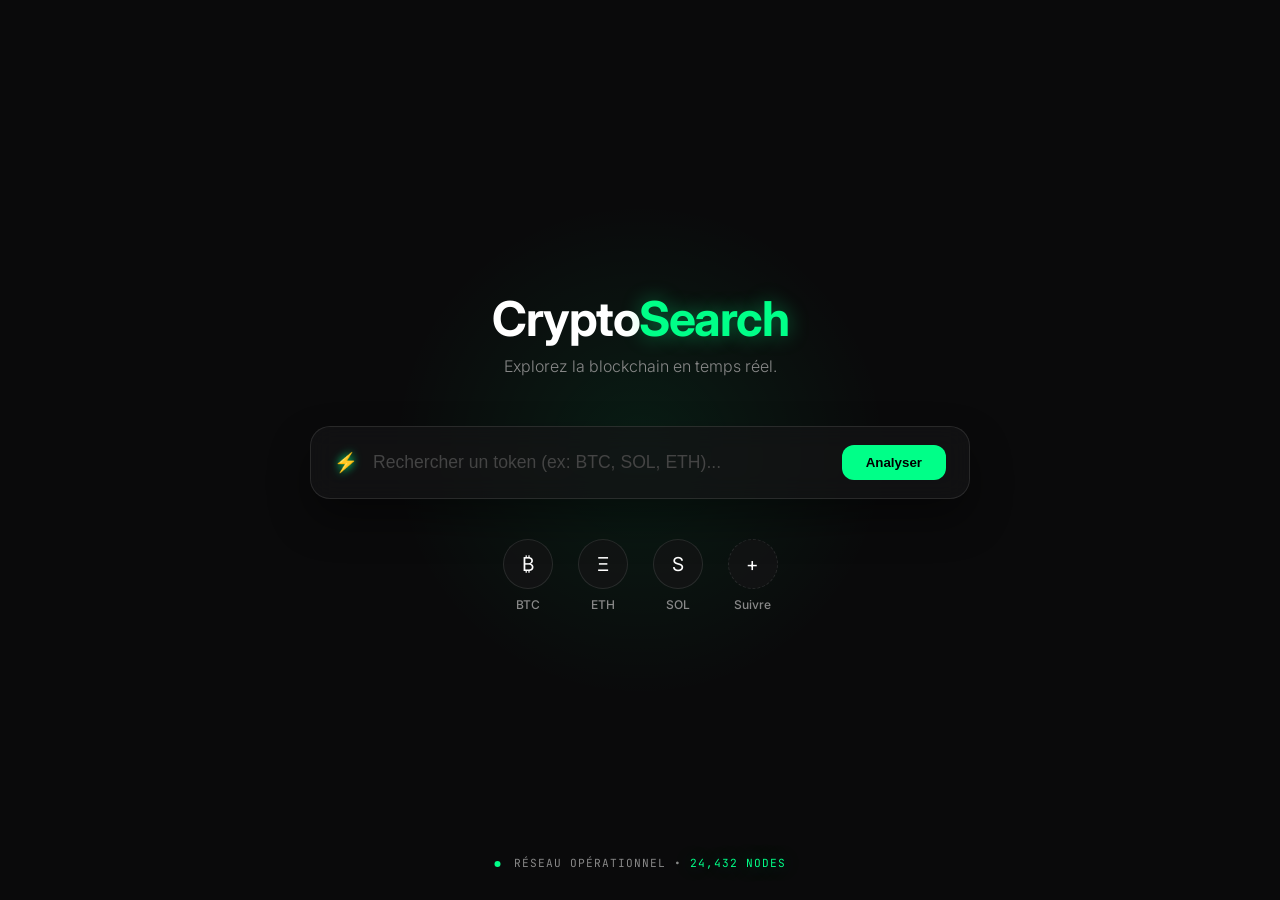
==== index.html @ ad56887a "Fix stylesheet link from style.css to styles.css" ====
<!DOCTYPE html>
<html lang="fr">
<head>
    <meta charset="UTF-8">
    <meta name="viewport" content="width=device-width, initial-scale=1.0">
    <title>CryptoDash | Search</title>
    <link rel="stylesheet" href="styles.css">
    <link href="https://fonts.googleapis.com/css2?family=Inter:wght@300;500;700&family=JetBrains+Mono&display=swap" rel="stylesheet">
</head>
<body>

    <div class="background-glow"></div>

    <main class="main-container">
        <header>
            <h1>Crypto<span class="green-text">Search</span></h1>
            <p>Explorez la blockchain en temps réel.</p>
        </header>

        <section class="search-section">
            <div class="search-box">
                <div class="input-wrapper">
                    <span class="search-icon">⚡</span>
                    <input type="text" id="cryptoInput" placeholder="Rechercher un token (ex: BTC, SOL, ETH)..." autocomplete="off">
                    <button type="button" class="search-btn">Analyser</button>
                </div>
            </div>

            <div class="favorites">
                <div class="fav-item" title="Bitcoin">
                    <div class="fav-icon"aria-hidden="true">₿</div>
                    <span>BTC</span>
                </div>
                <div class="fav-item" title="Ethereum">
                    <div class="fav-icon" aria-hidden="true">Ξ</div>
                    <span>ETH</span>
                </div>
                <div class="fav-item" title="Solana">
                    <div class="fav-icon" aria-hidden="true">S</div>
                    <span>SOL</span>
                </div>
                <div class="fav-item add-new">
                    <div class="fav-icon" aria-hidden="true">+</div>
                    <span>Suivre</span>
                </div>
            </div>
        </section>
    </main>
    <footer class="status-bar">
        <span class="dot"></span> Réseau opérationnel • <span class="green-text">24,432 nodes</span>
    </footer>

  <script type="module" src="./js/app.js"></script>
</body>
</html>
---- styles.css ----
:root {
    --bg-dark: #0a0a0b;
    --card-bg: rgba(20, 20, 22, 0.7);
    --neon-green: #00ff88;
    --deep-green: #00a35c;
    --text-main: #ffffff;
    --text-dim: #888888;
    --border-color: rgba(255, 255, 255, 0.1);
}

* {
    box-sizing: border-box;
    margin: 0;
    padding: 0;
}

body {
    background-color: var(--bg-dark);
    color: var(--text-main);
    font-family: 'Inter', sans-serif;
    display: flex;
    justify-content: center;
    align-items: center;
    height: 100vh;
    overflow: hidden;
}

/* Effet de halo lumineux en arrière-plan */
.background-glow {
    position: absolute;
    width: 500px;
    height: 500px;
    background: radial-gradient(circle, rgba(0, 255, 136, 0.08) 0%, rgba(0, 0, 0, 0) 70%);
    top: 50%;
    left: 50%;
    transform: translate(-50%, -50%);
    z-index: -1;
}

.main-container {
    text-align: center;
    width: 100%;
    max-width: 700px;
    padding: 20px;
}

header h1 {
    font-size: 3rem;
    letter-spacing: -1.5px;
    margin-bottom: 8px;
    font-weight: 700;
}

.green-text {
    color: var(--neon-green);
    text-shadow: 0 0 20px rgba(0, 255, 136, 0.4);
}

header p {
    color: var(--text-dim);
    margin-bottom: 50px;
    font-weight: 300;
}

/* Barre de recherche style "Barre de commande" */
.search-box {
    background: var(--card-bg);
    backdrop-filter: blur(12px);
    border: 1px solid var(--border-color);
    padding: 8px;
    border-radius: 20px;
    box-shadow: 0 20px 40px rgba(0, 0, 0, 0.4);
    transition: all 0.3s cubic-bezier(0.4, 0, 0.2, 1);
}

.search-box:focus-within {
    border-color: var(--neon-green);
    transform: scale(1.02);
    box-shadow: 0 0 30px rgba(0, 255, 136, 0.15);
}

.input-wrapper {
    display: flex;
    align-items: center;
    gap: 15px;
    padding: 5px 15px;
}

.search-icon {
    font-size: 1.2rem;
    filter: drop-shadow(0 0 5px var(--neon-green));
}

input {
    flex: 1;
    background: transparent;
    border: none;
    outline: none;
    color: white;
    font-size: 1.1rem;
    padding: 12px 0;
}

input::placeholder {
    color: #444;
}

.search-btn {
    background: var(--neon-green);
    color: #000;
    border: none;
    padding: 10px 24px;
    border-radius: 12px;
    font-weight: 700;
    cursor: pointer;
    transition: all 0.2s ease;
}

.search-btn:hover {
    background: #fff;
    transform: translateY(-1px);
}

/* Favoris / Icones en dessous */
.favorites {
    display: flex;
    justify-content: center;
    gap: 25px;
    margin-top: 40px;
}

.fav-item {
    display: flex;
    flex-direction: column;
    align-items: center;
    gap: 8px;
    cursor: pointer;
    transition: transform 0.2s;
}

.fav-icon {
    width: 50px;
    height: 50px;
    background: var(--card-bg);
    border: 1px solid var(--border-color);
    border-radius: 50%;
    display: flex;
    align-items: center;
    justify-content: center;
    font-size: 1.2rem;
    transition: all 0.3s;
}

.fav-item span {
    font-size: 0.75rem;
    color: var(--text-dim);
    font-weight: 500;
}

.fav-item:hover .fav-icon {
    border-color: var(--neon-green);
    color: var(--neon-green);
    transform: translateY(-5px);
}

.fav-item:hover span {
    color: white;
}

.add-new .fav-icon {
    border-style: dashed;
}

/* Footer status */
.status-bar {
    position: absolute;
    bottom: 30px;
    left: 50%;
    transform: translateX(-50%);
    font-family: 'JetBrains Mono', monospace;
    font-size: 0.7rem;
    color: var(--text-dim);
    letter-spacing: 1px;
    text-transform: uppercase;
}

.dot {
    display: inline-block;
    width: 6px;
    height: 6px;
    background: var(--neon-green);
    border-radius: 50%;
    margin-right: 5px;
    animation: blink 2s infinite;
}

@keyframes blink {
    0%, 100% { opacity: 0.4; }
    50% { opacity: 1; }
}
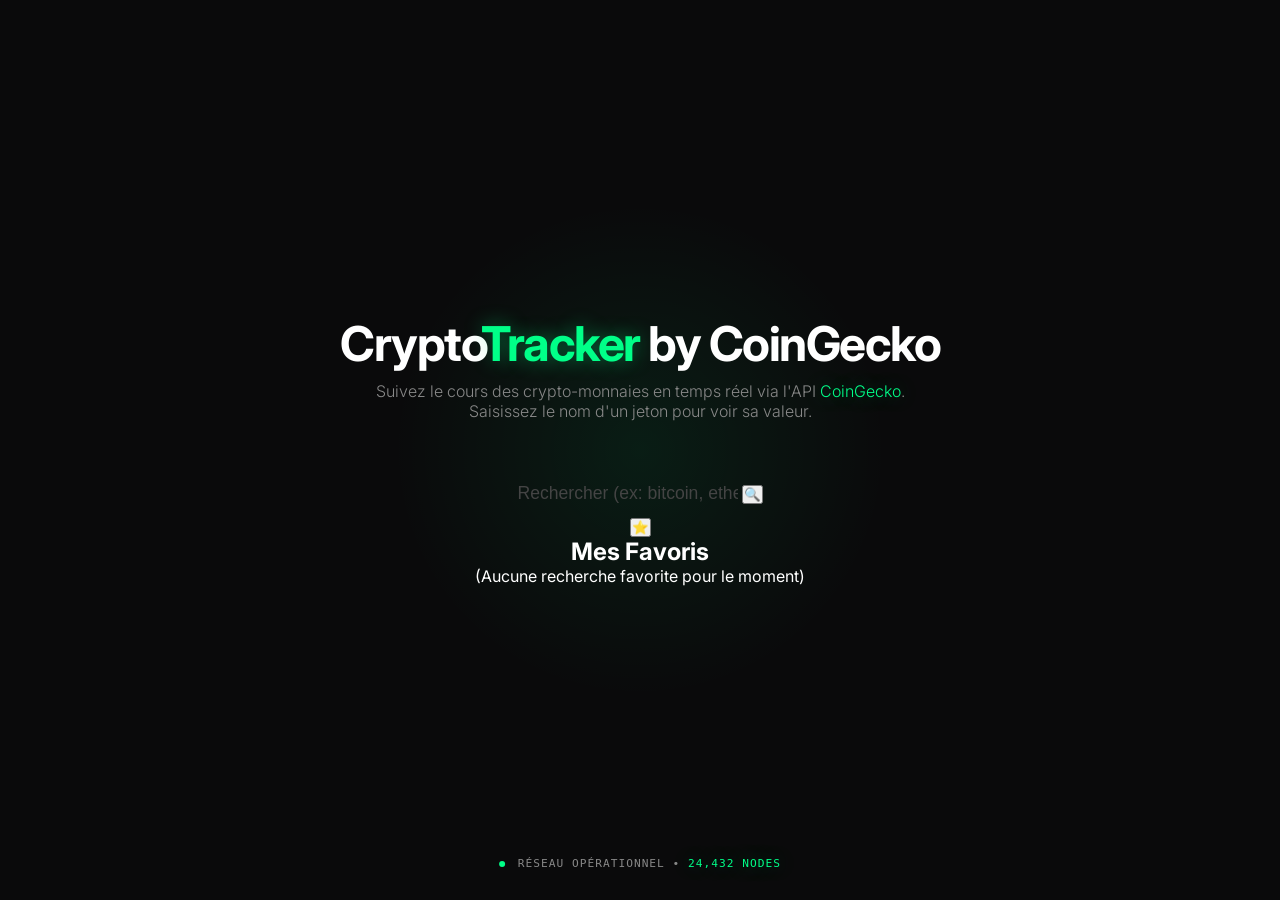
==== commit 8764c65d: "Update title and content for CryptoTracker" ====
--- a/index.html
+++ b/index.html
@@ -3,53 +3,45 @@
 <head>
     <meta charset="UTF-8">
     <meta name="viewport" content="width=device-width, initial-scale=1.0">
-    <title>CryptoDash | Search</title>
+    <title>CryptoTracker | Search</title>
     <link rel="stylesheet" href="styles.css">
-    <link href="https://fonts.googleapis.com/css2?family=Inter:wght@300;500;700&family=JetBrains+Mono&display=swap" rel="stylesheet">
+    <link href="https://fonts.googleapis.com/css2?family=Inter:wght@300;400;600;700&display=swap" rel="stylesheet">
 </head>
 <body>
 
     <div class="background-glow"></div>
 
     <main class="main-container">
-        <header>
-            <h1>Crypto<span class="green-text">Search</span></h1>
-            <p>Explorez la blockchain en temps réel.</p>
+        <header class="hero">
+            <h1 class="logo">Crypto<span class="green-text">Tracker</span> <span class="brand-badge">by CoinGecko</span></h1>
+            <p class="description">
+                Suivez le cours des crypto-monnaies en temps réel via l'API <span class="green-text">CoinGecko</span>.<br>
+                Saisissez le nom d'un jeton pour voir sa valeur.
+            </p>
         </header>
 
         <section class="search-section">
-            <div class="search-box">
-                <div class="input-wrapper">
-                    <span class="search-icon">⚡</span>
-                    <input type="text" id="cryptoInput" placeholder="Rechercher un token (ex: BTC, SOL, ETH)..." autocomplete="off">
-                    <button type="button" class="search-btn">Analyser</button>
+            <div class="search-group">
+                <div class="search-bar">
+                    <input type="text" id="cryptoInput" placeholder="Rechercher (ex: bitcoin, ethereum)..." autocomplete="off">
+                    <button class="icon-btn search-trigger">🔍</button>
                 </div>
+                <button class="icon-btn favorite-btn" title="Ajouter aux favoris">⭐</button>
             </div>
 
-            <div class="favorites">
-                <div class="fav-item" title="Bitcoin">
-                    <div class="fav-icon"aria-hidden="true">₿</div>
-                    <span>BTC</span>
-                </div>
-                <div class="fav-item" title="Ethereum">
-                    <div class="fav-icon" aria-hidden="true">Ξ</div>
-                    <span>ETH</span>
-                </div>
-                <div class="fav-item" title="Solana">
-                    <div class="fav-icon" aria-hidden="true">S</div>
-                    <span>SOL</span>
-                </div>
-                <div class="fav-item add-new">
-                    <div class="fav-icon" aria-hidden="true">+</div>
-                    <span>Suivre</span>
+            <div class="favorites-container">
+                <h2 class="favorites-title">Mes Favoris</h2>
+                <div id="favoritesList" class="favorites-box">
+                    <span class="empty-msg">(Aucune recherche favorite pour le moment)</span>
                 </div>
             </div>
         </section>
     </main>
+
     <footer class="status-bar">
         <span class="dot"></span> Réseau opérationnel • <span class="green-text">24,432 nodes</span>
     </footer>
 
-  <script type="module" src="./js/app.js"></script>
+    <script type="module" src="./js/app.js"></script>
 </body>
 </html>
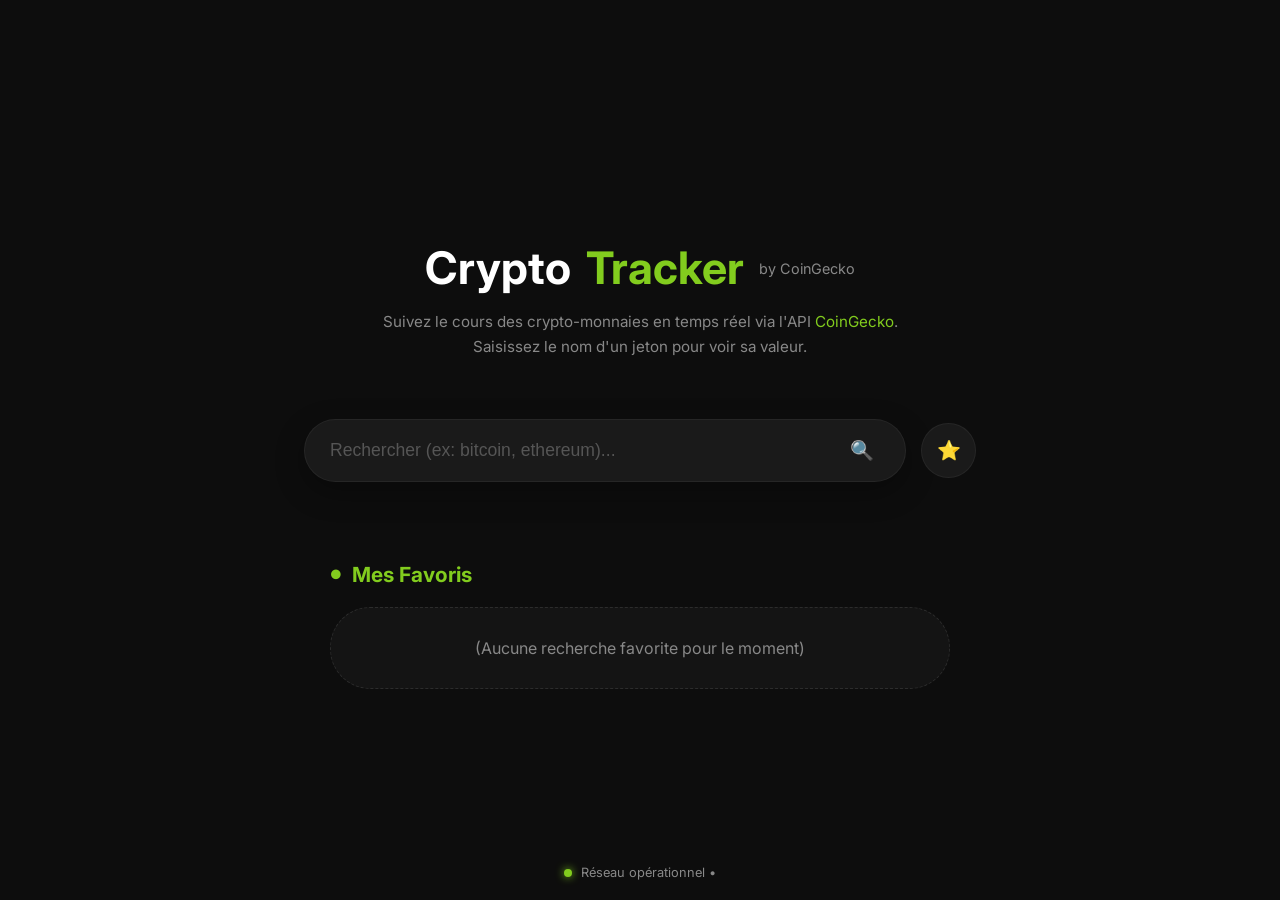
==== commit 062b1ee8: "ajout des éléments dans l CryptoView via les id" ====
--- a/index.html
+++ b/index.html
@@ -24,9 +24,9 @@
             <div class="search-group">
                 <div class="search-bar">
                     <input type="text" id="cryptoInput" placeholder="Rechercher (ex: bitcoin, ethereum)..." autocomplete="off">
-                    <button class="icon-btn search-trigger">🔍</button>
+                    <button class="icon-btn search-trigger", id="searchButton">🔍</button>
                 </div>
-                <button class="icon-btn favorite-btn" title="Ajouter aux favoris">⭐</button>
+                <button id="favoriteButton"class="icon-btn favorite-btn" title="Ajouter aux favoris">⭐</button>
             </div>
 
             <div class="favorites-container">
@@ -39,7 +39,7 @@
     </main>
 
     <footer class="status-bar">
-        <span class="dot"></span> Réseau opérationnel • <span class="green-text">24,432 nodes</span>
+        <span class="dot"></span> Réseau opérationnel • <span class="green-text"></span>
     </footer>
 
     <script type="module" src="./js/app.js"></script>
--- a/styles.css
+++ b/styles.css
@@ -1,94 +1,83 @@
 :root {
-    --bg-dark: #0a0a0b;
-    --card-bg: rgba(20, 20, 22, 0.7);
-    --neon-green: #00ff88;
-    --deep-green: #00a35c;
-    --text-main: #ffffff;
-    --text-dim: #888888;
-    --border-color: rgba(255, 255, 255, 0.1);
-}
-
-* {
-    box-sizing: border-box;
-    margin: 0;
-    padding: 0;
+    --bg-color: #0d0d0d;
+    --card-color: #1a1a1a;
+    --green-accent: #82cc1e; /* Le vert précis de ton image */
+    --text-primary: #ffffff;
+    --text-secondary: #888888;
+    --border-soft: rgba(255, 255, 255, 0.05);
 }
 
 body {
-    background-color: var(--bg-dark);
-    color: var(--text-main);
+    background-color: var(--bg-color);
+    color: var(--text-primary);
     font-family: 'Inter', sans-serif;
+    margin: 0;
     display: flex;
     justify-content: center;
     align-items: center;
-    height: 100vh;
-    overflow: hidden;
-}
-
-/* Effet de halo lumineux en arrière-plan */
-.background-glow {
-    position: absolute;
-    width: 500px;
-    height: 500px;
-    background: radial-gradient(circle, rgba(0, 255, 136, 0.08) 0%, rgba(0, 0, 0, 0) 70%);
-    top: 50%;
-    left: 50%;
-    transform: translate(-50%, -50%);
-    z-index: -1;
+    min-height: 100vh;
 }
 
 .main-container {
+    width: 100%;
+    max-width: 800px;
+    padding: 20px;
     text-align: center;
-    width: 100%;
-    max-width: 700px;
-    padding: 20px;
 }
 
-header h1 {
-    font-size: 3rem;
-    letter-spacing: -1.5px;
-    margin-bottom: 8px;
+/* Header & Logo */
+.logo {
+    font-size: 2.8rem;
     font-weight: 700;
+    margin-bottom: 10px;
+    display: flex;
+    align-items: center;
+    justify-content: center;
+    gap: 15px;
+}
+
+.brand-badge {
+    font-size: 0.9rem;
+    color: var(--text-secondary);
+    font-weight: 400;
 }
 
 .green-text {
-    color: var(--neon-green);
-    text-shadow: 0 0 20px rgba(0, 255, 136, 0.4);
+    color: var(--green-accent);
 }
 
-header p {
-    color: var(--text-dim);
-    margin-bottom: 50px;
-    font-weight: 300;
+.description {
+    color: var(--text-secondary);
+    line-height: 1.6;
+    font-size: 0.95rem;
+    margin-bottom: 60px;
 }
 
-/* Barre de recherche style "Barre de commande" */
-.search-box {
-    background: var(--card-bg);
-    backdrop-filter: blur(12px);
-    border: 1px solid var(--border-color);
-    padding: 8px;
-    border-radius: 20px;
-    box-shadow: 0 20px 40px rgba(0, 0, 0, 0.4);
-    transition: all 0.3s cubic-bezier(0.4, 0, 0.2, 1);
+/* Barre de recherche style Image */
+.search-group {
+    display: flex;
+    align-items: center;
+    justify-content: center;
+    gap: 15px;
+    margin-bottom: 80px;
 }
 
-.search-box:focus-within {
-    border-color: var(--neon-green);
-    transform: scale(1.02);
-    box-shadow: 0 0 30px rgba(0, 255, 136, 0.15);
+.search-bar {
+    background: var(--card-color);
+    border: 1px solid var(--border-soft);
+    border-radius: 50px;
+    display: flex;
+    align-items: center;
+    padding: 5px 25px;
+    width: 100%;
+    max-width: 550px;
+    box-shadow: 0 10px 30px rgba(0, 0, 0, 0.3);
+    transition: all 0.3s ease;
 }
 
-.input-wrapper {
-    display: flex;
-    align-items: center;
-    gap: 15px;
-    padding: 5px 15px;
-}
-
-.search-icon {
-    font-size: 1.2rem;
-    filter: drop-shadow(0 0 5px var(--neon-green));
+.search-bar:focus-within {
+    border-color: var(--green-accent);
+    box-shadow: 0 0 15px rgba(130, 204, 30, 0.1);
 }
 
 input {
@@ -97,104 +86,85 @@
     border: none;
     outline: none;
     color: white;
+    padding: 15px 0;
     font-size: 1.1rem;
-    padding: 12px 0;
 }
 
 input::placeholder {
-    color: #444;
+    color: #555;
 }
 
-.search-btn {
-    background: var(--neon-green);
-    color: #000;
-    border: none;
-    padding: 10px 24px;
-    border-radius: 12px;
-    font-weight: 700;
+.icon-btn {
+    background: var(--card-color);
+    border: 1px solid var(--border-soft);
+    color: var(--text-secondary);
+    width: 55px;
+    height: 55px;
+    border-radius: 50%;
     cursor: pointer;
-    transition: all 0.2s ease;
-}
-
-.search-btn:hover {
-    background: #fff;
-    transform: translateY(-1px);
-}
-
-/* Favoris / Icones en dessous */
-.favorites {
-    display: flex;
-    justify-content: center;
-    gap: 25px;
-    margin-top: 40px;
-}
-
-.fav-item {
-    display: flex;
-    flex-direction: column;
-    align-items: center;
-    gap: 8px;
-    cursor: pointer;
-    transition: transform 0.2s;
-}
-
-.fav-icon {
-    width: 50px;
-    height: 50px;
-    background: var(--card-bg);
-    border: 1px solid var(--border-color);
-    border-radius: 50%;
     display: flex;
     align-items: center;
     justify-content: center;
     font-size: 1.2rem;
-    transition: all 0.3s;
+    transition: all 0.2s;
 }
 
-.fav-item span {
-    font-size: 0.75rem;
-    color: var(--text-dim);
-    font-weight: 500;
+.icon-btn:hover {
+    color: var(--green-accent);
+    border-color: var(--green-accent);
 }
 
-.fav-item:hover .fav-icon {
-    border-color: var(--neon-green);
-    color: var(--neon-green);
-    transform: translateY(-5px);
+.search-trigger {
+    border: none;
+    background: transparent;
+    width: auto;
+    height: auto;
 }
 
-.fav-item:hover span {
-    color: white;
+/* Favoris */
+.favorites-container {
+    text-align: left;
+    max-width: 620px;
+    margin: 0 auto;
 }
 
-.add-new .fav-icon {
-    border-style: dashed;
+.favorites-title {
+    color: var(--green-accent);
+    font-size: 1.3rem;
+    margin-bottom: 20px;
+    display: flex;
+    align-items: center;
+    gap: 10px;
 }
 
-/* Footer status */
+.favorites-title::before {
+    content: '●';
+    font-size: 0.8rem;
+}
+
+.favorites-box {
+    background: rgba(255, 255, 255, 0.03);
+    border: 1px dashed rgba(255, 255, 255, 0.1);
+    border-radius: 40px;
+    padding: 30px;
+    text-align: center;
+    color: var(--text-secondary);
+}
+
+/* Status Bar */
 .status-bar {
-    position: absolute;
-    bottom: 30px;
-    left: 50%;
-    transform: translateX(-50%);
-    font-family: 'JetBrains Mono', monospace;
-    font-size: 0.7rem;
-    color: var(--text-dim);
-    letter-spacing: 1px;
-    text-transform: uppercase;
+    position: fixed;
+    bottom: 20px;
+    font-size: 0.8rem;
+    color: var(--text-secondary);
 }
 
 .dot {
+    height: 8px;
+    width: 8px;
+    background-color: var(--green-accent);
+    border-radius: 50%;
     display: inline-block;
-    width: 6px;
-    height: 6px;
-    background: var(--neon-green);
-    border-radius: 50%;
     margin-right: 5px;
-    animation: blink 2s infinite;
+    box-shadow: 0 0 8px var(--green-accent);
 }
-
-@keyframes blink {
-    0%, 100% { opacity: 0.4; }
-    50% { opacity: 1; }
-}
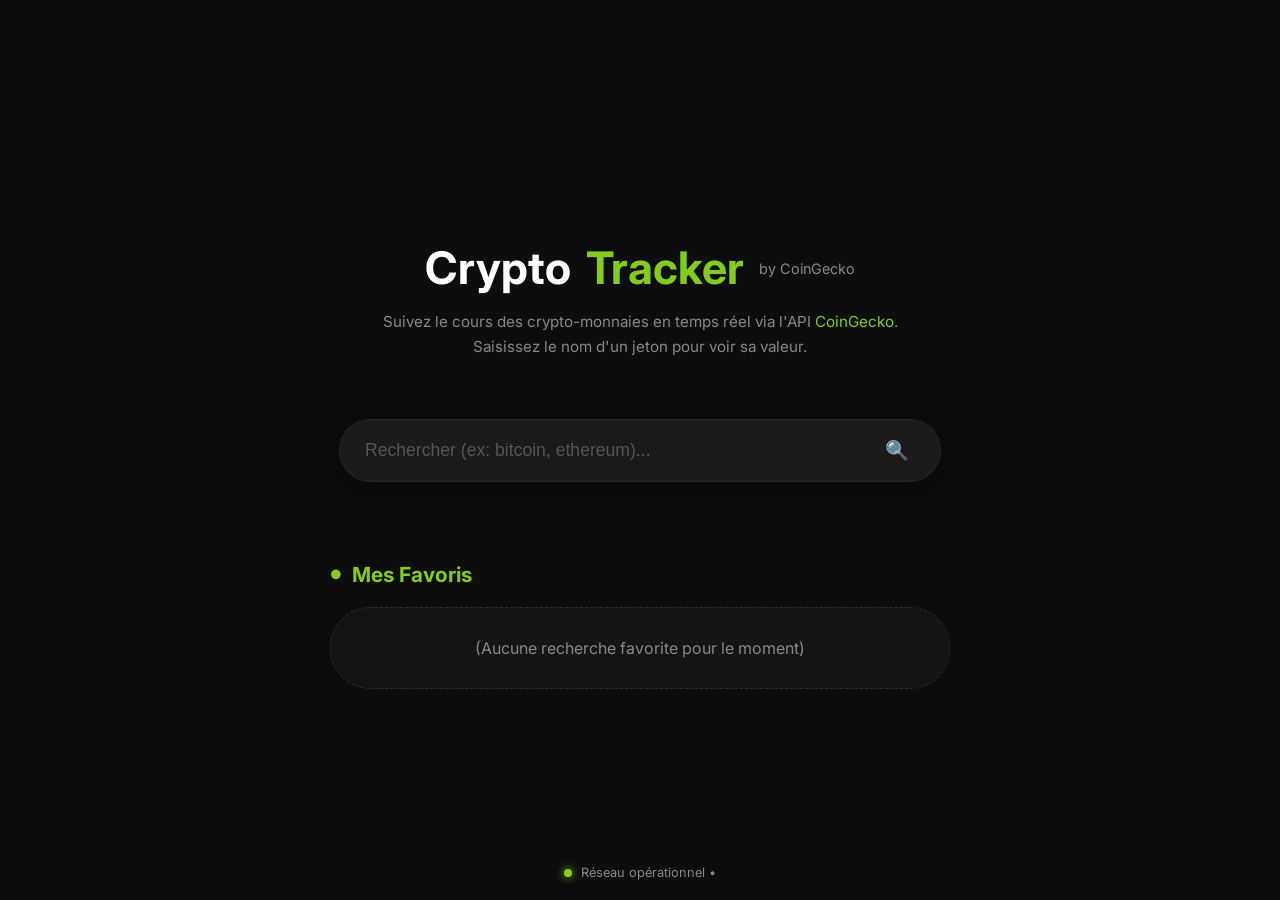
==== commit 66e7f5f6: "dynamysation de la section dans la page de resultat + ajout du bouton favoris sur la bonne page" ====
--- a/index.html
+++ b/index.html
@@ -24,9 +24,8 @@
             <div class="search-group">
                 <div class="search-bar">
                     <input type="text" id="cryptoInput" placeholder="Rechercher (ex: bitcoin, ethereum)..." autocomplete="off">
-                    <button class="icon-btn search-trigger", id="searchButton">🔍</button>
+                    <button class="icon-btn search-trigger" id="searchButton">🔍</button>
                 </div>
-                <button id="favoriteButton"class="icon-btn favorite-btn" title="Ajouter aux favoris">⭐</button>
             </div>
 
             <div class="favorites-container">
--- a/styles.css
+++ b/styles.css
@@ -168,3 +168,150 @@
     margin-right: 5px;
     box-shadow: 0 0 8px var(--green-accent);
 }
+
+/* --- Styles spécifiques à la page de résultats --- */
+
+.results-page {
+    display: block;
+    overflow-y: auto;
+    padding-top: 80px;
+}
+
+.navbar {
+    position: fixed;
+    top: 0;
+    width: 100%;
+    height: 70px;
+    background: rgba(13, 13, 13, 0.9);
+    backdrop-filter: blur(10px);
+    border-bottom: 1px solid var(--border-soft);
+    display: flex;
+    align-items: center;
+    justify-content: space-between;
+    padding: 0 40px;
+    z-index: 100;
+}
+
+.back-btn {
+    text-decoration: none;
+    color: var(--text-secondary);
+    font-size: 0.9rem;
+    transition: color 0.2s;
+}
+
+.back-btn:hover { color: var(--green-accent); }
+
+.nav-logo { font-weight: 700; font-size: 1.2rem; }
+
+/* Conteneur principal */
+.result-container {
+    max-width: 1000px;
+    margin: 40px auto;
+    padding: 20px;
+}
+
+.coin-header {
+    display: flex;
+    justify-content: space-between;
+    align-items: flex-end;
+    margin-bottom: 40px;
+}
+
+.coin-main-info {
+    display: flex;
+    align-items: center;
+    gap: 20px;
+}
+
+.main-logo { width: 64px; height: 64px; }
+
+.symbol {
+    color: var(--text-secondary);
+    font-weight: 300;
+    font-size: 1.5rem;
+}
+
+.badge {
+    background: #222;
+    padding: 4px 10px;
+    border-radius: 6px;
+    font-size: 0.8rem;
+    color: var(--green-accent);
+}
+
+.price-val { font-size: 2.5rem; margin: 0; }
+
+.change.up { color: #00ff88; font-weight: 600; }
+
+/* Grille de stats */
+.data-grid {
+    display: grid;
+    grid-template-columns: repeat(auto-fit, minmax(200px, 1fr));
+    gap: 20px;
+    margin-bottom: 40px;
+}
+
+.data-card {
+    background: var(--card-color);
+    padding: 20px;
+    border-radius: 16px;
+    border: 1px solid var(--border-soft);
+}
+
+.data-card label {
+    display: block;
+    color: var(--text-secondary);
+    font-size: 0.8rem;
+    margin-bottom: 8px;
+    text-transform: uppercase;
+}
+
+.data-card p { font-size: 1.2rem; font-weight: 600; margin: 0; }
+
+/* Graphique */
+.chart-section {
+    background: var(--card-color);
+    border-radius: 24px;
+    border: 1px solid var(--border-soft);
+    height: 400px;
+    display: flex;
+    flex-direction: column;
+    overflow: hidden;
+}
+
+.chart-info {
+    padding: 15px 25px;
+    border-bottom: 1px solid var(--border-soft);
+    font-size: 0.9rem;
+    color: var(--text-secondary);
+}
+
+.fake-chart {
+    flex: 1;
+    background: linear-gradient(0deg, rgba(130, 204, 30, 0.05) 0%, rgba(0,0,0,0) 100%);
+    position: relative;
+}
+
+/* Petit effet de ligne de graphique fictive */
+.fake-chart::after {
+    content: '';
+    position: absolute;
+    top: 50%; left: 0; width: 100%; height: 2px;
+    background: var(--green-accent);
+    box-shadow: 0 0 15px var(--green-accent);
+    opacity: 0.3;
+}
+
+/*Pour l'affichage des favoris*/
+.fav-badge {
+    display: inline-flex;
+    align-items: center;
+    background: rgba(255, 255, 255, 0.05);
+    padding: 8px 15px;
+    border-radius: 20px;
+    margin: 5px;
+    cursor: pointer;
+    transition:0.2s;
+}
+.fav-badge:hover { background: rgba(130, 204, 30, 0.2); }
+.fav-badge img { width: 20px; margin-right: 8px; }
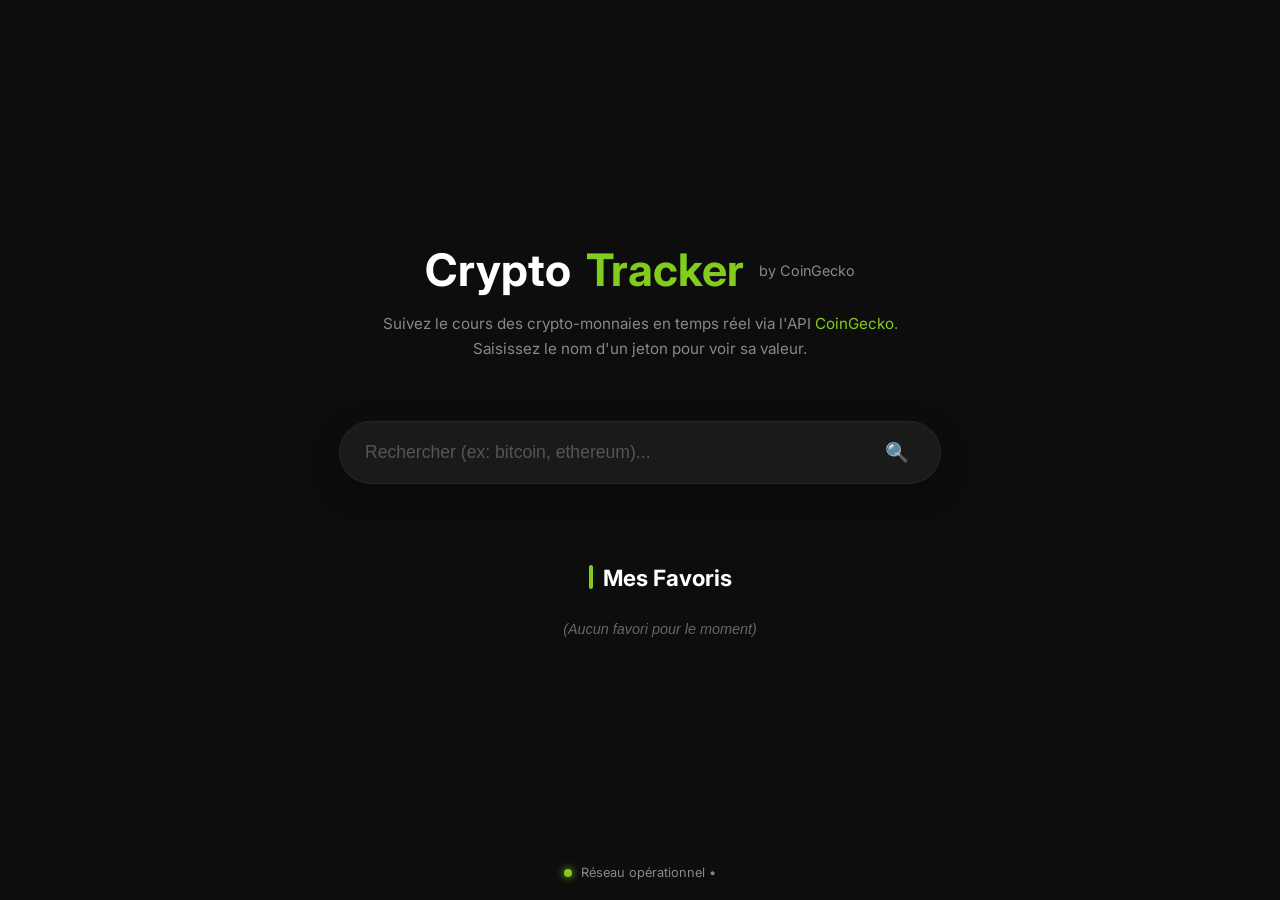
==== commit 8fdfdcd1: "css favoris" ====
--- a/index.html
+++ b/index.html
@@ -6,6 +6,7 @@
     <title>CryptoTracker | Search</title>
     <link rel="stylesheet" href="styles.css">
     <link href="https://fonts.googleapis.com/css2?family=Inter:wght@300;400;600;700&display=swap" rel="stylesheet">
+    <link rel="icon" type="image/png" href="images/flavicon.jpg">
 </head>
 <body>
 
@@ -27,12 +28,12 @@
                     <button class="icon-btn search-trigger" id="searchButton">🔍</button>
                 </div>
             </div>
+        </section>
 
-            <div class="favorites-container">
-                <h2 class="favorites-title">Mes Favoris</h2>
-                <div id="favoritesList" class="favorites-box">
-                    <span class="empty-msg">(Aucune recherche favorite pour le moment)</span>
-                </div>
+        <section class="favorites-full-width">
+            <h2 class="favorites-title">Mes Favoris</h2>
+            <div id="favoritesList">
+                <span class="empty-msg">(Aucune recherche favorite pour le moment)</span>
             </div>
         </section>
     </main>
--- a/styles.css
+++ b/styles.css
@@ -1,7 +1,7 @@
 :root {
     --bg-color: #0d0d0d;
     --card-color: #1a1a1a;
-    --green-accent: #82cc1e; /* Le vert précis de ton image */
+    --green-accent: #82cc1e;
     --text-primary: #ffffff;
     --text-secondary: #888888;
     --border-soft: rgba(255, 255, 255, 0.05);
@@ -25,7 +25,7 @@
     text-align: center;
 }
 
-/* Header & Logo */
+/* --- Header & Logo --- */
 .logo {
     font-size: 2.8rem;
     font-weight: 700;
@@ -53,7 +53,7 @@
     margin-bottom: 60px;
 }
 
-/* Barre de recherche style Image */
+/* --- Barre de recherche --- */
 .search-group {
     display: flex;
     align-items: center;
@@ -121,7 +121,7 @@
     height: auto;
 }
 
-/* Favoris */
+/* --- Favoris --- */
 .favorites-container {
     text-align: left;
     max-width: 620px;
@@ -134,6 +134,7 @@
     margin-bottom: 20px;
     display: flex;
     align-items: center;
+    justify-content: center; /* Centre le titre pour équilibrer avec la boîte */
     gap: 10px;
 }
 
@@ -143,15 +144,269 @@
 }
 
 .favorites-box {
+    display: flex;
+    flex-wrap: wrap;
+    gap: 15px; /* Espacement propre entre les badges */
+    min-height: 80px; /* Donne un bel espace même si c'est vide */
+    width: 100%; /* Force la boîte à prendre toute la largeur */
+    box-sizing: border-box;
     background: rgba(255, 255, 255, 0.03);
-    border: 1px dashed rgba(255, 255, 255, 0.1);
-    border-radius: 40px;
-    padding: 30px;
-    text-align: center;
-    color: var(--text-secondary);
-}
-
-/* Status Bar */
+    border: 1px dashed rgba(130, 204, 30, 0.3); /* Bordure avec ton vert de base en transparent */
+    border-radius: 12px;
+    padding: 20px;
+    align-items: center;
+    justify-content: center; /* Centre les badges à l'intérieur */
+    color: var(--text-secondary);
+    transition: all 0.3s ease;
+}
+
+.empty-msg {
+    color: #666;
+    font-style: italic;
+    font-size: 0.9em;
+}
+
+/* Badges favoris unifiés */
+.fav-badge {
+    display: flex;
+    align-items: center;
+    gap: 8px;
+    background: var(--card-color);
+    border: 1px solid var(--green-accent);
+    padding: 8px 16px;
+    border-radius: 8px;
+    color: var(--green-accent);
+    font-family: 'Inter', sans-serif;
+    font-size: 0.9rem;
+    font-weight: 600;
+    cursor: pointer;
+    box-shadow: 0 0 5px rgba(130, 204, 30, 0.1); /* Ombre douce avec ton vert */
+    transition: all 0.3s ease;
+}
+
+.fav-badge:hover {
+    background: var(--green-accent);
+    color: var(--bg-color); /* Texte sombre au survol pour un bon contraste */
+    transform: translateY(-2px);
+    box-shadow: 0 4px 15px rgba(130, 204, 30, 0.4);
+}
+
+.fav-badge img {
+    width: 20px;
+    height: 20px;
+    border-radius: 50%;
+}
+
+.fav-icon-svg {
+    width: 24px;
+    height: 24px;
+    vertical-align: middle;
+}
+
+/* Container des favoris */
+#favoritesList {
+    display: flex;
+    flex-wrap: wrap;
+    gap: 15px;
+    padding: 10px 0;
+}
+
+/* Nouveau Badge Favori "Riche" */
+.fav-badge {
+    display: flex;
+    align-items: center;
+    background: #1a1a1a; /* Fond sombre */
+    border: 1px solid #333; /* Bordure discrète par défaut */
+    border-radius: 12px;
+    padding: 12px;
+    min-width: 200px;
+    transition: all 0.3s ease;
+    user-select: none;
+    position: relative;
+    overflow: hidden;
+}
+
+/* Hover : Effet Néon Vert */
+.fav-badge:hover {
+    border-color: #00ff95;
+    background: rgba(0, 255, 149, 0.05);
+    transform: translateY(-3px);
+    box-shadow: 0 5px 15px rgba(0, 255, 149, 0.2);
+}
+
+/* Zone Icône */
+.fav-icon {
+    width: 35px;
+    height: 35px;
+    display: flex;
+    align-items: center;
+    justify-content: center;
+    margin-right: 12px;
+}
+
+.fav-icon img {
+    max-width: 100%;
+    border-radius: 50%;
+    filter: drop-shadow(0 0 2px rgba(255, 255, 255, 0.3));
+}
+
+/* Zone Info */
+.fav-info {
+    display: flex;
+    flex-direction: column;
+    flex-grow: 1;
+}
+
+/* Nom et Symbole */
+.fav-name-symbol {
+    display: flex;
+    align-items: baseline;
+    margin-bottom: 2px;
+}
+
+.fav-name {
+    color: #fff;
+    font-weight: bold;
+    font-size: 0.95rem;
+    margin-right: 5px;
+}
+
+.fav-symbol {
+    color: #888;
+    font-size: 0.75rem;
+    font-family: 'JetBrains Mono', monospace;
+}
+
+/* Zone Prix */
+.fav-price {
+    color: #00ff95; /* Vert Néon */
+    font-family: 'JetBrains Mono', monospace;
+    font-weight: bold;
+    font-size: 1rem;
+}
+
+/* Flèche discrète */
+.fav-arrow {
+    position: absolute;
+    right: 12px;
+    top: 50%;
+    transform: translateY(-50%);
+    color: #333;
+    font-size: 1.2rem;
+    transition: all 0.3s ease;
+    opacity: 0;
+}
+
+.fav-badge:hover .fav-arrow {
+    opacity: 1;
+    color: #00ff95;
+    right: 10px;
+}
+
+/* Le container devient une liste verticale */
+#favoritesList {
+    display: flex;
+    flex-direction: column;
+    gap: 8px;
+    padding: 10px 0;
+}
+
+/* La ligne style Spotify */
+.spotify-item {
+    display: flex;
+    align-items: center;
+    justify-content: space-between;
+    padding: 12px 16px;
+    background: rgba(255, 255, 255, 0.03);
+    border-radius: 8px;
+    transition: background 0.2s ease, transform 0.1s ease;
+    cursor: pointer;
+    border: 1px solid transparent;
+}
+
+.spotify-item:hover {
+    background: rgba(255, 255, 255, 0.08);
+    border-color: rgba(0, 255, 149, 0.3);
+}
+
+.spotify-item:active {
+    transform: scale(0.99);
+}
+
+/* Partie gauche : Image + Textes */
+.spot-left {
+    display: flex;
+    align-items: center;
+    gap: 15px;
+}
+
+.spot-left img {
+    width: 40px;
+    height: 40px;
+    border-radius: 4px; /* Un peu plus carré comme les albums */
+}
+
+.spot-info {
+    display: flex;
+    flex-direction: column;
+}
+
+.spot-name {
+    color: #fff;
+    font-weight: 600;
+    font-size: 1rem;
+}
+
+.spot-symbol {
+    color: #b3b3b3;
+    font-size: 0.85rem;
+    text-transform: uppercase;
+}
+
+/* Partie droite : Prix + Flèche */
+.spot-right {
+    display: flex;
+    align-items: center;
+    gap: 20px;
+}
+
+.spot-price {
+    color: var(--green-accent);
+    font-family: 'JetBrains Mono', monospace;
+    font-weight: 700;
+}
+
+.spot-arrow {
+    color: #555;
+    font-size: 1.2rem;
+    transition: transform 0.3s ease, color 0.3s ease;
+}
+
+.spotify-item:hover .spot-arrow {
+    color: #00ff95;
+    transform: translateX(5px);
+}
+
+/* Bouton Étoile Favori */
+#favoriteButton {
+    background: transparent;
+    border: none;
+    cursor: pointer;
+    transition: transform 0.2s ease;
+    padding: 10px;
+}
+
+#favoriteButton:hover {
+    transform: scale(1.2);
+}
+
+#favoriteButton img {
+    width: 32px;
+    height: 32px;
+    filter: drop-shadow(0 0 5px rgba(0, 255, 149, 0.5));
+}
+
+/* --- Status Bar --- */
 .status-bar {
     position: fixed;
     bottom: 20px;
@@ -170,7 +425,6 @@
 }
 
 /* --- Styles spécifiques à la page de résultats --- */
-
 .results-page {
     display: block;
     overflow-y: auto;
@@ -199,11 +453,15 @@
     transition: color 0.2s;
 }
 
-.back-btn:hover { color: var(--green-accent); }
-
-.nav-logo { font-weight: 700; font-size: 1.2rem; }
-
-/* Conteneur principal */
+.back-btn:hover { 
+    color: var(--green-accent); 
+}
+
+.nav-logo { 
+    font-weight: 700; 
+    font-size: 1.2rem; 
+}
+
 .result-container {
     max-width: 1000px;
     margin: 40px auto;
@@ -223,7 +481,10 @@
     gap: 20px;
 }
 
-.main-logo { width: 64px; height: 64px; }
+.main-logo { 
+    width: 64px; 
+    height: 64px; 
+}
 
 .symbol {
     color: var(--text-secondary);
@@ -239,9 +500,15 @@
     color: var(--green-accent);
 }
 
-.price-val { font-size: 2.5rem; margin: 0; }
-
-.change.up { color: #00ff88; font-weight: 600; }
+.price-val { 
+    font-size: 2.5rem; 
+    margin: 0; 
+}
+
+.change.up { 
+    color: #00ff88; 
+    font-weight: 600; 
+}
 
 /* Grille de stats */
 .data-grid {
@@ -266,7 +533,11 @@
     text-transform: uppercase;
 }
 
-.data-card p { font-size: 1.2rem; font-weight: 600; margin: 0; }
+.data-card p { 
+    font-size: 1.2rem; 
+    font-weight: 600; 
+    margin: 0; 
+}
 
 /* Graphique */
 .chart-section {
@@ -292,7 +563,6 @@
     position: relative;
 }
 
-/* Petit effet de ligne de graphique fictive */
 .fake-chart::after {
     content: '';
     position: absolute;
@@ -302,16 +572,113 @@
     opacity: 0.3;
 }
 
-/*Pour l'affichage des favoris*/
-.fav-badge {
-    display: inline-flex;
-    align-items: center;
+.loader-gif {
+    width: 40px;
+    height: 40px;
+    display: block;
+    margin: 20px auto;
+}
+
+/* --- SECTION FAVORIS VERSION LISTE --- */
+
+.favorites-full-width {
+    width: 100%;
+    max-width: 1000px; /* S'aligne avec le reste du contenu */
+    margin: 40px auto;
+    padding: 0 20px;
+}
+
+.favorites-title {
+    font-size: 1.4rem;
+    color: var(--text-primary);
+    margin-bottom: 20px;
+    display: flex;
+    align-items: center;
+    gap: 10px;
+}
+
+.favorites-title::before {
+    content: "";
+    width: 4px;
+    height: 24px;
+    background: var(--green-accent);
+    border-radius: 2px;
+}
+
+#favoritesList {
+    display: flex;
+    flex-direction: column;
+    gap: 10px; /* Espace entre les lignes */
+}
+
+/* Style de la ligne (Spotify Look) */
+.spotify-item {
+    display: flex;
+    align-items: center;
+    justify-content: space-between;
+    background: var(--card-color);
+    padding: 12px 20px;
+    border-radius: 12px;
+    border: 1px solid var(--border-soft);
+    transition: all 0.2s ease;
+    cursor: pointer;
+}
+
+.spotify-item:hover {
     background: rgba(255, 255, 255, 0.05);
-    padding: 8px 15px;
-    border-radius: 20px;
-    margin: 5px;
-    cursor: pointer;
-    transition:0.2s;
-}
-.fav-badge:hover { background: rgba(130, 204, 30, 0.2); }
-.fav-badge img { width: 20px; margin-right: 8px; }+    border-color: var(--green-accent);
+    transform: translateX(8px); /* Petit décalage au survol */
+}
+
+.spot-left {
+    display: flex;
+    align-items: center;
+    gap: 15px;
+}
+
+.spot-left img {
+    width: 35px;
+    height: 35px;
+    border-radius: 50%;
+    object-fit: cover;
+}
+
+.spot-info {
+    display: flex;
+    flex-direction: column;
+    text-align: left;
+}
+
+.spot-name {
+    font-weight: 600;
+    color: #fff;
+    font-size: 1rem;
+}
+
+.spot-symbol {
+    font-size: 0.8rem;
+    color: var(--text-secondary);
+    text-transform: uppercase;
+}
+
+.spot-right {
+    display: flex;
+    align-items: center;
+    gap: 20px;
+}
+
+.spot-price {
+    font-family: 'JetBrains Mono', monospace;
+    color: var(--green-accent);
+    font-weight: 700;
+    font-size: 1.1rem;
+}
+
+.spot-arrow {
+    color: #444;
+    font-size: 1.2rem;
+}
+
+.spotify-item:hover .spot-arrow {
+    color: var(--green-accent);
+}
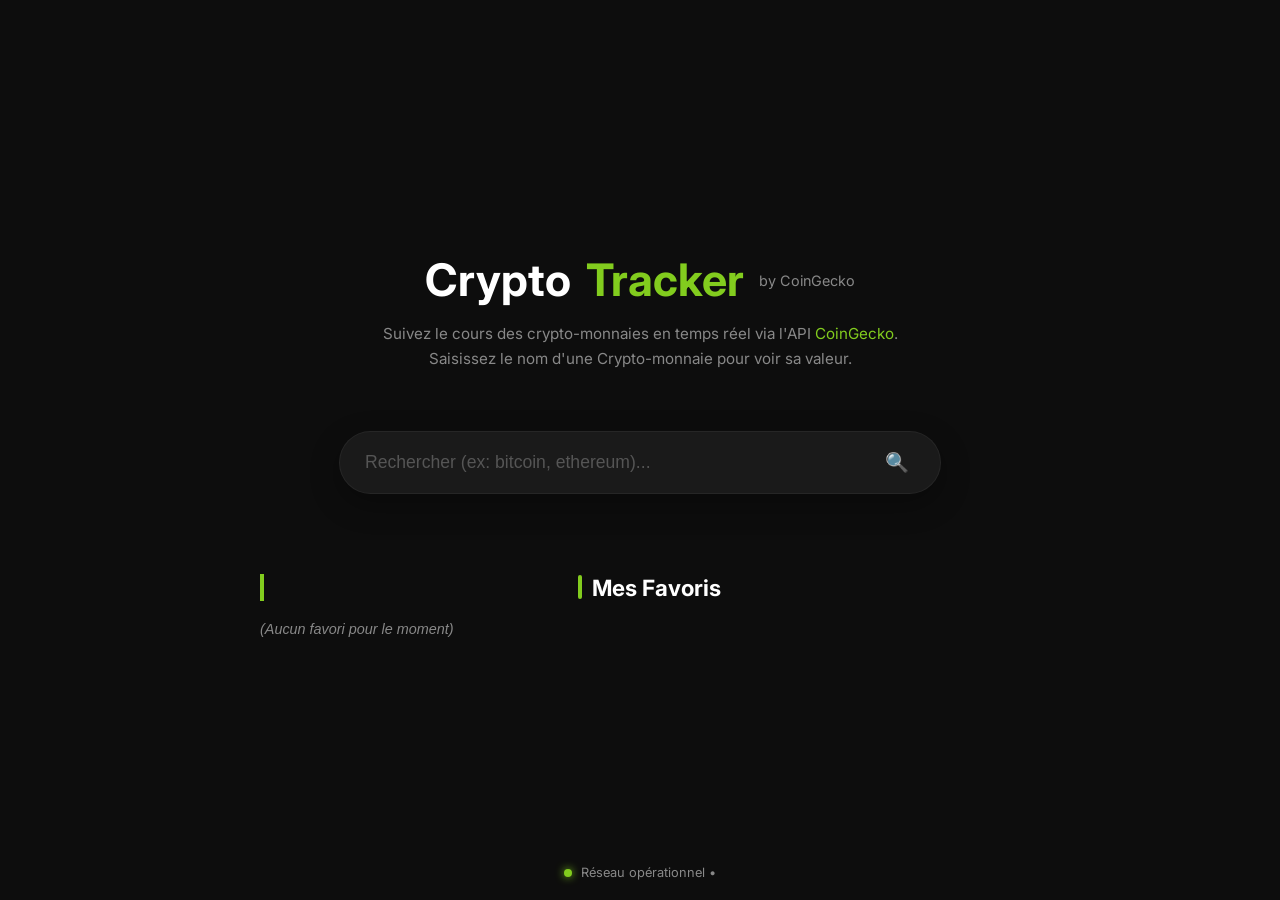
==== commit 84ca4f39: "changement de l'explication" ====
--- a/index.html
+++ b/index.html
@@ -17,7 +17,7 @@
             <h1 class="logo">Crypto<span class="green-text">Tracker</span> <span class="brand-badge">by CoinGecko</span></h1>
             <p class="description">
                 Suivez le cours des crypto-monnaies en temps réel via l'API <span class="green-text">CoinGecko</span>.<br>
-                Saisissez le nom d'un jeton pour voir sa valeur.
+                Saisissez le nom d'une Crypto-monnaie pour voir sa valeur.
             </p>
         </header>
 
--- a/styles.css
+++ b/styles.css
@@ -134,7 +134,7 @@
     margin-bottom: 20px;
     display: flex;
     align-items: center;
-    justify-content: center; /* Centre le titre pour équilibrer avec la boîte */
+    justify-content: center;
     gap: 10px;
 }
 
@@ -146,16 +146,16 @@
 .favorites-box {
     display: flex;
     flex-wrap: wrap;
-    gap: 15px; /* Espacement propre entre les badges */
-    min-height: 80px; /* Donne un bel espace même si c'est vide */
-    width: 100%; /* Force la boîte à prendre toute la largeur */
+    gap: 15px; 
+    min-height: 80px; 
+    width: 100%; 
     box-sizing: border-box;
     background: rgba(255, 255, 255, 0.03);
-    border: 1px dashed rgba(130, 204, 30, 0.3); /* Bordure avec ton vert de base en transparent */
+    border: 1px dashed rgba(130, 204, 30, 0.3);
     border-radius: 12px;
     padding: 20px;
     align-items: center;
-    justify-content: center; /* Centre les badges à l'intérieur */
+    justify-content: center; 
     color: var(--text-secondary);
     transition: all 0.3s ease;
 }
@@ -166,72 +166,11 @@
     font-size: 0.9em;
 }
 
-/* Badges favoris unifiés */
-.fav-badge {
-    display: flex;
-    align-items: center;
-    gap: 8px;
-    background: var(--card-color);
-    border: 1px solid var(--green-accent);
-    padding: 8px 16px;
-    border-radius: 8px;
-    color: var(--green-accent);
-    font-family: 'Inter', sans-serif;
-    font-size: 0.9rem;
-    font-weight: 600;
-    cursor: pointer;
-    box-shadow: 0 0 5px rgba(130, 204, 30, 0.1); /* Ombre douce avec ton vert */
-    transition: all 0.3s ease;
-}
-
-.fav-badge:hover {
-    background: var(--green-accent);
-    color: var(--bg-color); /* Texte sombre au survol pour un bon contraste */
-    transform: translateY(-2px);
-    box-shadow: 0 4px 15px rgba(130, 204, 30, 0.4);
-}
-
-.fav-badge img {
-    width: 20px;
-    height: 20px;
-    border-radius: 50%;
-}
 
 .fav-icon-svg {
     width: 24px;
     height: 24px;
     vertical-align: middle;
-}
-
-/* Container des favoris */
-#favoritesList {
-    display: flex;
-    flex-wrap: wrap;
-    gap: 15px;
-    padding: 10px 0;
-}
-
-/* Nouveau Badge Favori "Riche" */
-.fav-badge {
-    display: flex;
-    align-items: center;
-    background: #1a1a1a; /* Fond sombre */
-    border: 1px solid #333; /* Bordure discrète par défaut */
-    border-radius: 12px;
-    padding: 12px;
-    min-width: 200px;
-    transition: all 0.3s ease;
-    user-select: none;
-    position: relative;
-    overflow: hidden;
-}
-
-/* Hover : Effet Néon Vert */
-.fav-badge:hover {
-    border-color: #00ff95;
-    background: rgba(0, 255, 149, 0.05);
-    transform: translateY(-3px);
-    box-shadow: 0 5px 15px rgba(0, 255, 149, 0.2);
 }
 
 /* Zone Icône */
@@ -279,7 +218,7 @@
 
 /* Zone Prix */
 .fav-price {
-    color: #00ff95; /* Vert Néon */
+    color: #00ff95; 
     font-family: 'JetBrains Mono', monospace;
     font-weight: bold;
     font-size: 1rem;
@@ -297,21 +236,7 @@
     opacity: 0;
 }
 
-.fav-badge:hover .fav-arrow {
-    opacity: 1;
-    color: #00ff95;
-    right: 10px;
-}
-
-/* Le container devient une liste verticale */
-#favoritesList {
-    display: flex;
-    flex-direction: column;
-    gap: 8px;
-    padding: 10px 0;
-}
-
-/* La ligne style Spotify */
+
 .spotify-item {
     display: flex;
     align-items: center;
@@ -333,7 +258,7 @@
     transform: scale(0.99);
 }
 
-/* Partie gauche : Image + Textes */
+
 .spot-left {
     display: flex;
     align-items: center;
@@ -343,7 +268,7 @@
 .spot-left img {
     width: 40px;
     height: 40px;
-    border-radius: 4px; /* Un peu plus carré comme les albums */
+    border-radius: 4px; 
 }
 
 .spot-info {
@@ -424,7 +349,7 @@
     box-shadow: 0 0 8px var(--green-accent);
 }
 
-/* --- Styles spécifiques à la page de résultats --- */
+/* --- Styles spécifiques à la page de résultat --- */
 .results-page {
     display: block;
     overflow-y: auto;
@@ -510,7 +435,7 @@
     font-weight: 600; 
 }
 
-/* Grille de stats */
+/* grille de stats */
 .data-grid {
     display: grid;
     grid-template-columns: repeat(auto-fit, minmax(200px, 1fr));
@@ -583,7 +508,7 @@
 
 .favorites-full-width {
     width: 100%;
-    max-width: 1000px; /* S'aligne avec le reste du contenu */
+    max-width: 1000px;
     margin: 40px auto;
     padding: 0 20px;
 }
@@ -605,13 +530,34 @@
     border-radius: 2px;
 }
 
+/* --- section & LISTE favoris --- */
+
+.favorites-full-width {
+    width: 100%;
+    max-width: 800px;
+    margin: 40px auto;
+    padding: 0 20px;
+    text-align: left;
+    box-sizing: border-box;
+}
+
+.favorites-title {
+    font-size: 1.4rem;
+    color: var(--text-primary);
+    margin-bottom: 20px;
+    border-left: 4px solid var(--green-accent);
+    padding-left: 15px;
+    display: flex;
+    align-items: center;
+}
+
 #favoritesList {
     display: flex;
     flex-direction: column;
-    gap: 10px; /* Espace entre les lignes */
-}
-
-/* Style de la ligne (Spotify Look) */
+    gap: 10px;
+    width: 100%;
+}
+
 .spotify-item {
     display: flex;
     align-items: center;
@@ -622,12 +568,14 @@
     border: 1px solid var(--border-soft);
     transition: all 0.2s ease;
     cursor: pointer;
+    width: 100%;
+    box-sizing: border-box;
 }
 
 .spotify-item:hover {
     background: rgba(255, 255, 255, 0.05);
     border-color: var(--green-accent);
-    transform: translateX(8px); /* Petit décalage au survol */
+    transform: translateX(8px);
 }
 
 .spot-left {
@@ -637,16 +585,16 @@
 }
 
 .spot-left img {
-    width: 35px;
-    height: 35px;
+    width: 38px;
+    height: 38px;
     border-radius: 50%;
     object-fit: cover;
+    background: #000;
 }
 
 .spot-info {
     display: flex;
     flex-direction: column;
-    text-align: left;
 }
 
 .spot-name {
@@ -661,6 +609,7 @@
     text-transform: uppercase;
 }
 
+/* Partie Droite : Prix + Flèche */
 .spot-right {
     display: flex;
     align-items: center;
@@ -677,8 +626,16 @@
 .spot-arrow {
     color: #444;
     font-size: 1.2rem;
+    transition: color 0.2s;
 }
 
 .spotify-item:hover .spot-arrow {
     color: var(--green-accent);
+}
+
+/* Message si vide */
+.empty-msg {
+    color: var(--text-secondary);
+    font-style: italic;
+    font-size: 0.9rem;
 }
